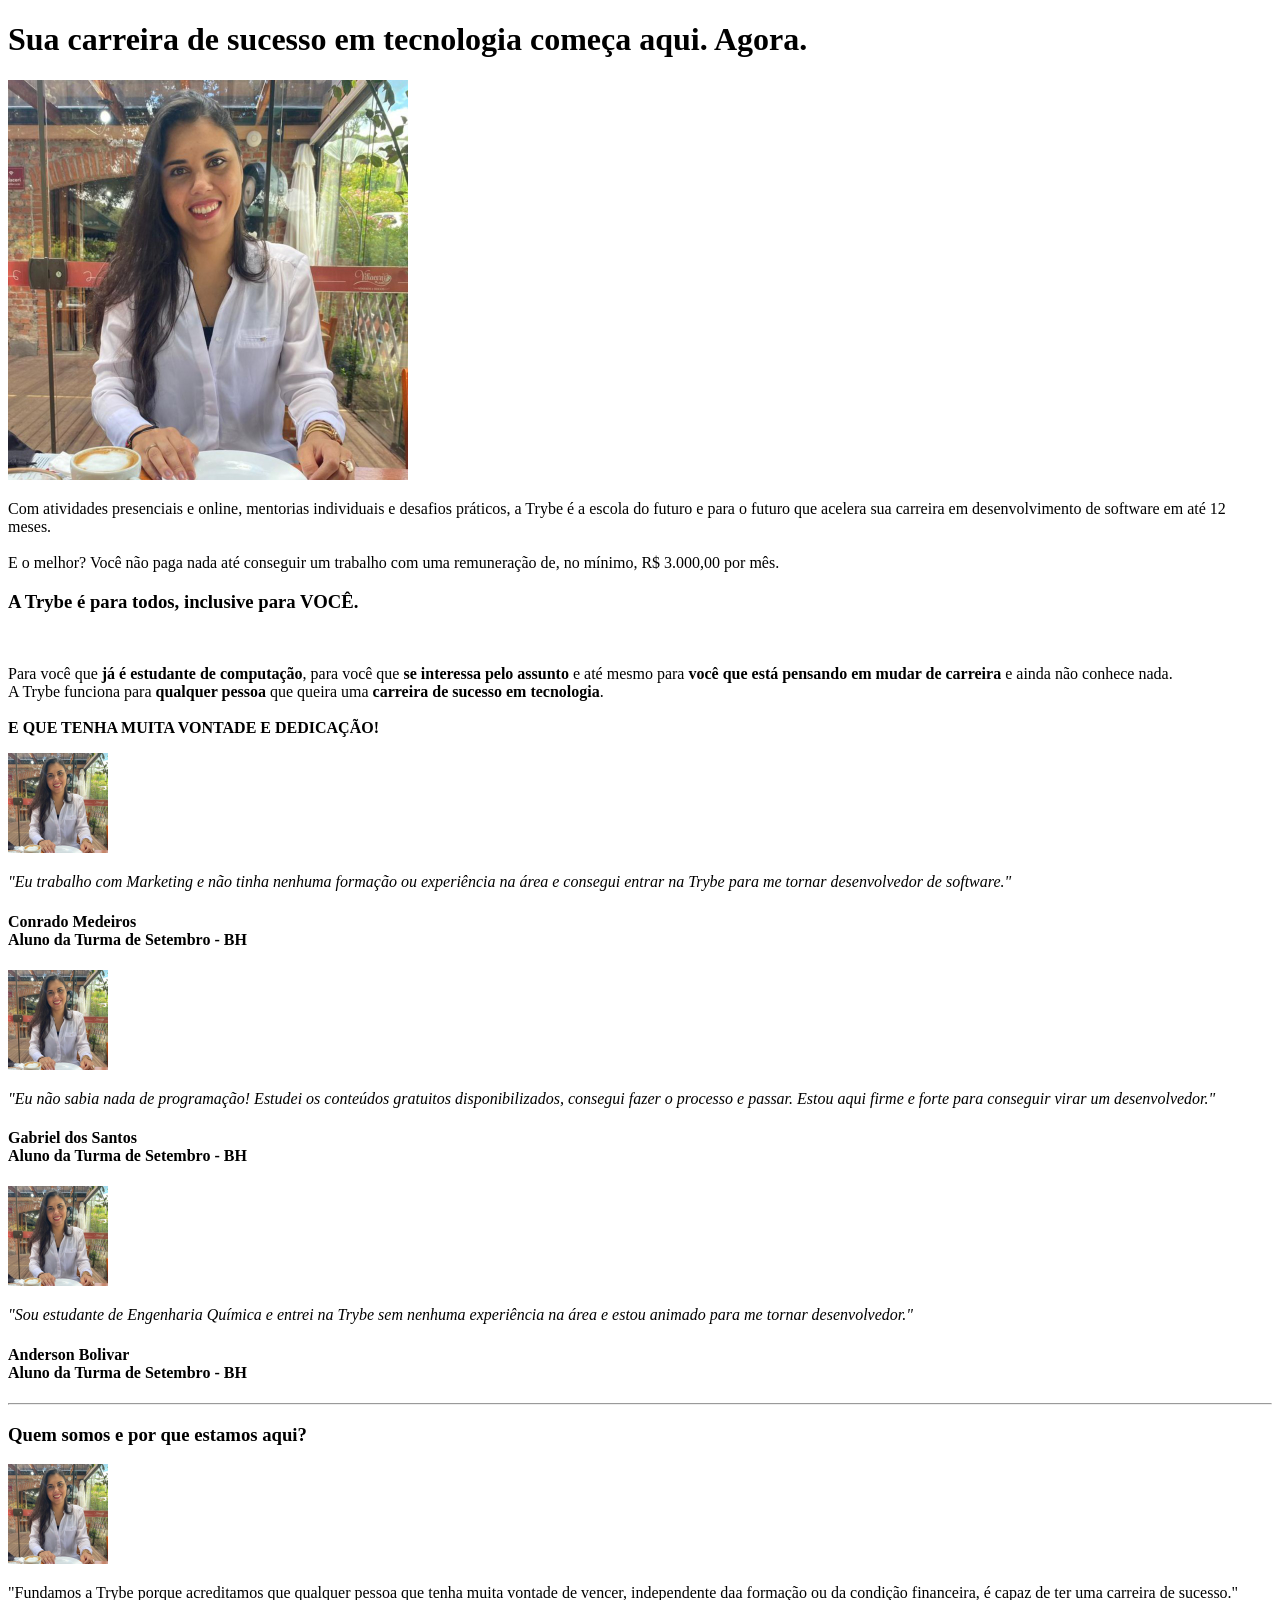
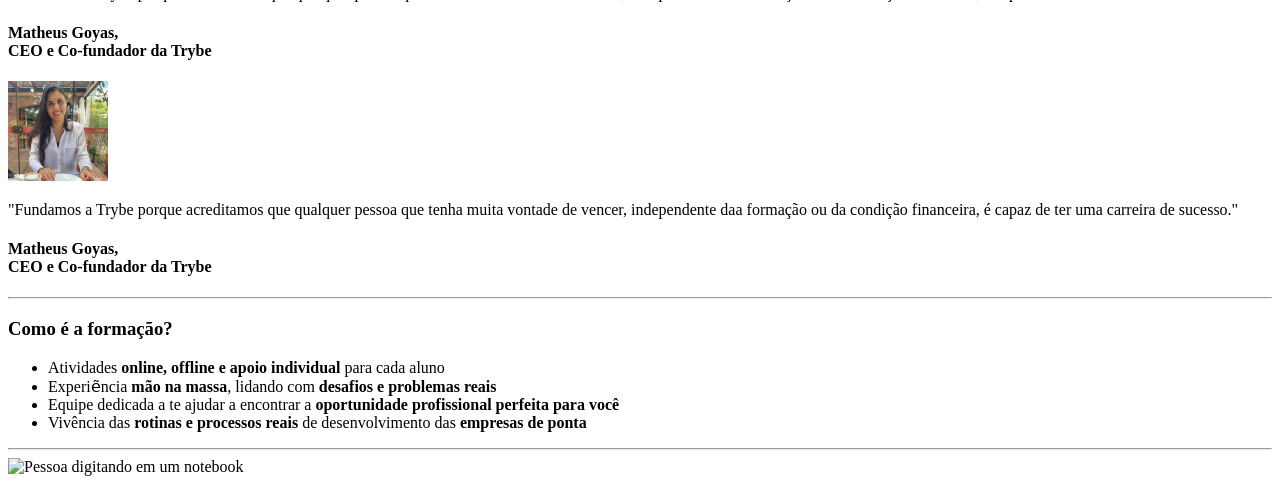
==== 1.Módulo-Fundamentos/Introducao-a-HTML-e-CSS/dia-01-estruturas-de-pagina/aula-1.html @ 54df082d "Realização do exercício da primeira aula de HTML e CSS - estrutura de pág" ====
<!DOCTYPE html>
<html lang="pt-br">

<head>
    <meta charset="UTF-8">
    <meta http-equiv="X-UA-Compatible" content="IE=edge">
    <meta name="viewport" content="width=device-width, initial-scale=1.0">
    <title>Acelere sua carreira aqui e agora | Trybe</title>
</head>

<body>
    <h1>Sua carreira de sucesso em tecnologia começa aqui. Agora.</h1>
    <img src="rafaelaMiranda.jpeg" alt="mulher sentada sorrindo" width="400px">

    <p>Com atividades presenciais e online, mentorias individuais e desafios práticos, a Trybe é a escola do futuro e
        para o futuro que acelera sua carreira em desenvolvimento de software em até 12 meses.
        <br>
        <br>
        E o melhor? Você não paga nada até conseguir um trabalho com uma remuneração de, no mínimo, R$ 3.000,00 por mês.
    </p>

    <h3>A Trybe é para todos, inclusive para VOCÊ.</h3>
    <br>
    <p>Para você que <strong>já é estudante de computação</strong>, para você que <strong>se interessa pelo
            assunto</strong> e até mesmo para <strong>você que
            está pensando em mudar de carreira</strong> e ainda não conhece nada.
        <br>
        A Trybe funciona para <strong>qualquer pessoa</strong> que queira uma <strong>carreira de sucesso em
            tecnologia</strong>.
        <br><br>
        <strong>E QUE TENHA MUITA VONTADE E DEDICAÇÃO!</strong>
    </p>
    <img src="rafaelaMiranda.jpeg" alt="" width="100px">
    <p><em>"Eu trabalho com Marketing e não tinha nenhuma formação ou experiência na área e consegui entrar na Trybe
            para me tornar desenvolvedor de software."</em></p>
    <h4>Conrado Medeiros <br> Aluno da Turma de Setembro - BH</h4>
    <img src="rafaelaMiranda.jpeg" alt="" width="100px">
    <p><em>"Eu não sabia nada de programação! Estudei os conteúdos gratuitos disponibilizados, consegui fazer o processo
            e passar. Estou aqui firme e forte para conseguir virar um desenvolvedor."</em></p>
    <h4>Gabriel dos Santos <br> Aluno da Turma de Setembro - BH</h4>
    <img src="rafaelaMiranda.jpeg" alt="" width="100px">
    <p><em>"Sou estudante de Engenharia Química e entrei na Trybe sem nenhuma experiência na área e estou animado para
            me tornar desenvolvedor."</em></p>
    <h4>Anderson Bolivar <br> Aluno da Turma de Setembro - BH</h4>
    <hr>
    <h3>Quem somos e por que estamos aqui?</h3>

    <img src="rafaelaMiranda.jpeg" alt="" width="100px">
    <p>"Fundamos a Trybe porque acreditamos que qualquer pessoa que tenha muita vontade de vencer, independente daa
        formação ou da condição financeira, é capaz de ter uma carreira de sucesso."</p>
    <h4>Matheus Goyas, <br> CEO e Co-fundador da Trybe</h4>

    <img src="rafaelaMiranda.jpeg" alt="" width="100px">
    <p>"Fundamos a Trybe porque acreditamos que qualquer pessoa que tenha muita vontade de vencer, independente daa
        formação ou da condição financeira, é capaz de ter uma carreira de sucesso."</p>
    <h4>Matheus Goyas, <br> CEO e Co-fundador da Trybe</h4>

    <hr>
    <h3>Como é a formação?</h3>

    <ul>
        <li>Atividades <strong>online, offline e apoio individual</strong> para cada aluno</li>
        <li>Experiẽncia <strong>mão na massa</strong>, lidando com <strong>desafios e problemas reais</strong></li>
        <li>Equipe dedicada a te ajudar a encontrar a <strong>oportunidade profissional perfeita para você</strong></li>
        <li>Vivência das <strong>rotinas e processos reais</strong> de desenvolvimento das <strong>empresas de ponta</strong></li>
    </ul>
    <hr>
    
    <img src="https://i.ytimg.com/vi/vN3HOp0jeHg/maxresdefault.jpg" alt="Pessoa digitando em um notebook" width="500px">

</body>

</html>
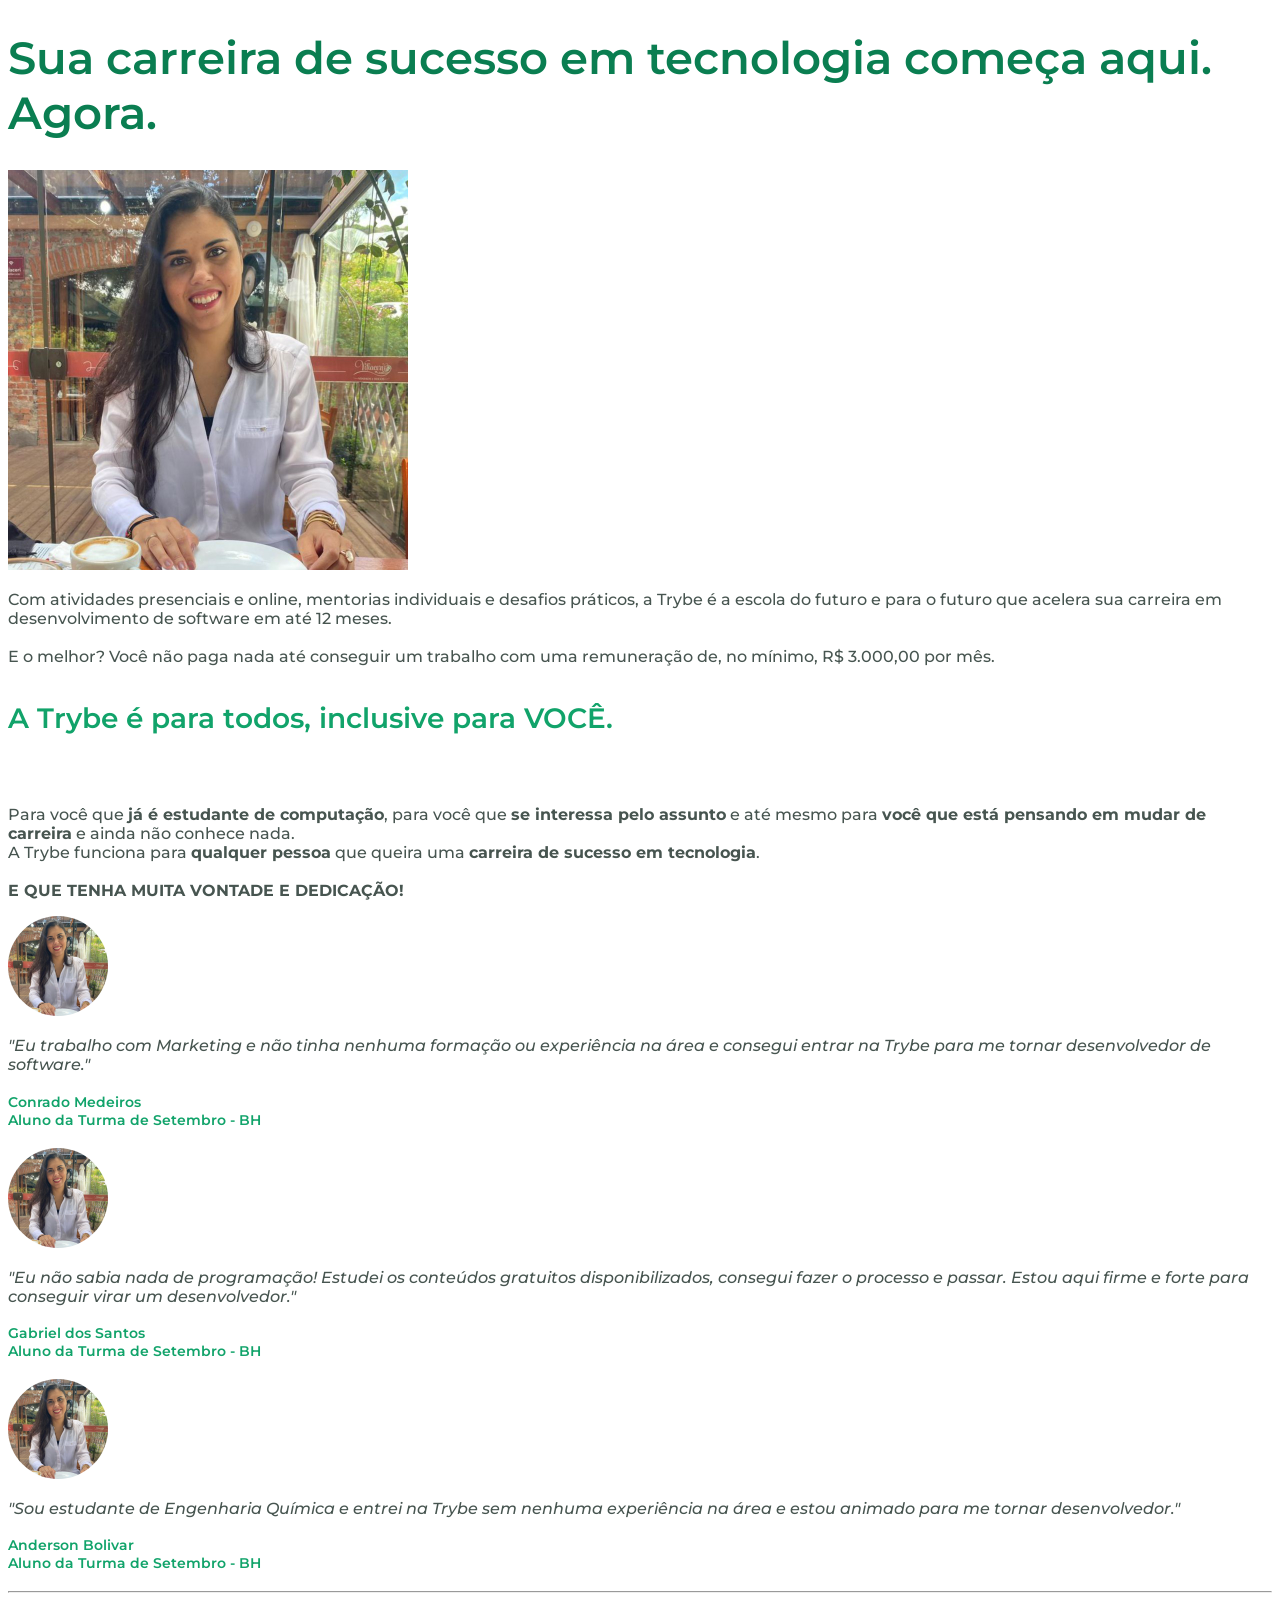
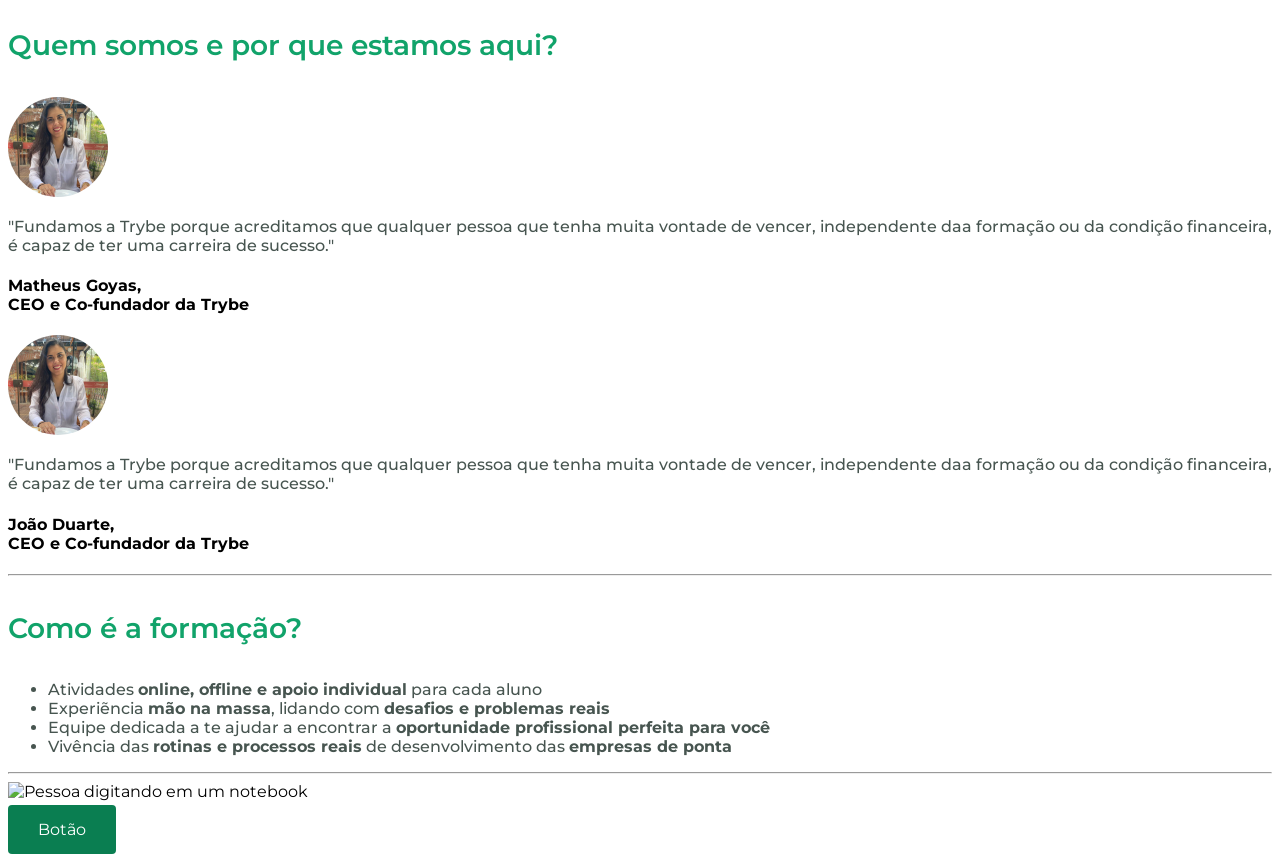
==== commit 259518e1: "comitão bomba" ====
--- a/1.Módulo-Fundamentos/Introducao-a-HTML-e-CSS/dia-01-estruturas-de-pagina/aula-1.html
+++ b/1.Módulo-Fundamentos/Introducao-a-HTML-e-CSS/dia-01-estruturas-de-pagina/aula-1.html
@@ -6,10 +6,61 @@
     <meta http-equiv="X-UA-Compatible" content="IE=edge">
     <meta name="viewport" content="width=device-width, initial-scale=1.0">
     <title>Acelere sua carreira aqui e agora | Trybe</title>
+    <link rel="preconnect" href="https://fonts.googleapis.com">
+    <link rel="preconnect" href="https://fonts.gstatic.com" crossorigin>
+    <link href="https://fonts.googleapis.com/css2?family=Montserrat:wght@100&display=swap" rel="stylesheet">
+    <style>
+        
+        body{
+            font-family: Montserrat, sans-serif;
+        }
+
+        p, li{
+            font-weight: 500;
+            color: #475550;
+        }
+
+        h1, h2, h3, h4{
+            color: #11a36a;
+        }
+      
+        .trybe_black{
+            color: black;
+        }
+
+        .hero-title{
+            color: #0a7e51;
+            line-height: 55px;
+            font-weight: 600;
+            font-size: 45px;
+        }
+        .section-title{
+            line-height: 48px;
+            font-weight: 600;
+            font-size: 28px;
+        }
+
+        .picture {
+            border-radius: 50px;
+        }
+
+        .testimonial-name{
+            font-weight: 600;
+            font-size: 14px;
+        }
+
+        .button{
+            color: rgb(255, 255, 255);
+            background-color: #0a7e51 ;
+            padding: 15px 30px;
+            border-radius: 4px;
+            text-decoration: none;
+        }
+    </style>
 </head>
 
 <body>
-    <h1>Sua carreira de sucesso em tecnologia começa aqui. Agora.</h1>
+    <h1 class="hero-title">Sua carreira de sucesso em tecnologia começa aqui. Agora.</h1>
     <img src="rafaelaMiranda.jpeg" alt="mulher sentada sorrindo" width="400px">
 
     <p>Com atividades presenciais e online, mentorias individuais e desafios práticos, a Trybe é a escola do futuro e
@@ -19,7 +70,7 @@
         E o melhor? Você não paga nada até conseguir um trabalho com uma remuneração de, no mínimo, R$ 3.000,00 por mês.
     </p>
 
-    <h3>A Trybe é para todos, inclusive para VOCÊ.</h3>
+    <h3 class="section-title">A Trybe é para todos, inclusive para VOCÊ.</h3>
     <br>
     <p>Para você que <strong>já é estudante de computação</strong>, para você que <strong>se interessa pelo
             assunto</strong> e até mesmo para <strong>você que
@@ -30,33 +81,33 @@
         <br><br>
         <strong>E QUE TENHA MUITA VONTADE E DEDICAÇÃO!</strong>
     </p>
-    <img src="rafaelaMiranda.jpeg" alt="" width="100px">
+    <img class="picture" src="rafaelaMiranda.jpeg" alt="" width="100px">
     <p><em>"Eu trabalho com Marketing e não tinha nenhuma formação ou experiência na área e consegui entrar na Trybe
             para me tornar desenvolvedor de software."</em></p>
-    <h4>Conrado Medeiros <br> Aluno da Turma de Setembro - BH</h4>
-    <img src="rafaelaMiranda.jpeg" alt="" width="100px">
+    <h4 class="testimonial-name">Conrado Medeiros <br> Aluno da Turma de Setembro - BH</h4>
+    <img class="picture" src="rafaelaMiranda.jpeg" alt="" width="100px">
     <p><em>"Eu não sabia nada de programação! Estudei os conteúdos gratuitos disponibilizados, consegui fazer o processo
             e passar. Estou aqui firme e forte para conseguir virar um desenvolvedor."</em></p>
-    <h4>Gabriel dos Santos <br> Aluno da Turma de Setembro - BH</h4>
-    <img src="rafaelaMiranda.jpeg" alt="" width="100px">
+    <h4 class="testimonial-name">Gabriel dos Santos <br> Aluno da Turma de Setembro - BH</h4>
+    <img class="picture" src="rafaelaMiranda.jpeg" alt="" width="100px">
     <p><em>"Sou estudante de Engenharia Química e entrei na Trybe sem nenhuma experiência na área e estou animado para
             me tornar desenvolvedor."</em></p>
-    <h4>Anderson Bolivar <br> Aluno da Turma de Setembro - BH</h4>
+    <h4 class="testimonial-name">Anderson Bolivar <br> Aluno da Turma de Setembro - BH</h4>
     <hr>
-    <h3>Quem somos e por que estamos aqui?</h3>
+    <h3 class="section-title">Quem somos e por que estamos aqui?</h3>
 
-    <img src="rafaelaMiranda.jpeg" alt="" width="100px">
+    <img class="picture" src="rafaelaMiranda.jpeg" alt="" width="100px">
     <p>"Fundamos a Trybe porque acreditamos que qualquer pessoa que tenha muita vontade de vencer, independente daa
         formação ou da condição financeira, é capaz de ter uma carreira de sucesso."</p>
-    <h4>Matheus Goyas, <br> CEO e Co-fundador da Trybe</h4>
+    <h4 class="trybe_black">Matheus Goyas, <br> CEO e Co-fundador da Trybe</h4>
 
-    <img src="rafaelaMiranda.jpeg" alt="" width="100px">
+    <img class="picture" src="rafaelaMiranda.jpeg" alt="" width="100px">
     <p>"Fundamos a Trybe porque acreditamos que qualquer pessoa que tenha muita vontade de vencer, independente daa
         formação ou da condição financeira, é capaz de ter uma carreira de sucesso."</p>
-    <h4>Matheus Goyas, <br> CEO e Co-fundador da Trybe</h4>
+    <h4 class="trybe_black">João Duarte, <br> CEO e Co-fundador da Trybe</h4>
 
     <hr>
-    <h3>Como é a formação?</h3>
+    <h3 class="section-title">Como é a formação?</h3>
 
     <ul>
         <li>Atividades <strong>online, offline e apoio individual</strong> para cada aluno</li>
@@ -67,6 +118,8 @@
     <hr>
     
     <img src="https://i.ytimg.com/vi/vN3HOp0jeHg/maxresdefault.jpg" alt="Pessoa digitando em um notebook" width="500px">
+    <br><br>
+    <a href="https://www.betrybe.com/formacao" target="_blank" class="button">Botão</a>
 
 </body>
 
